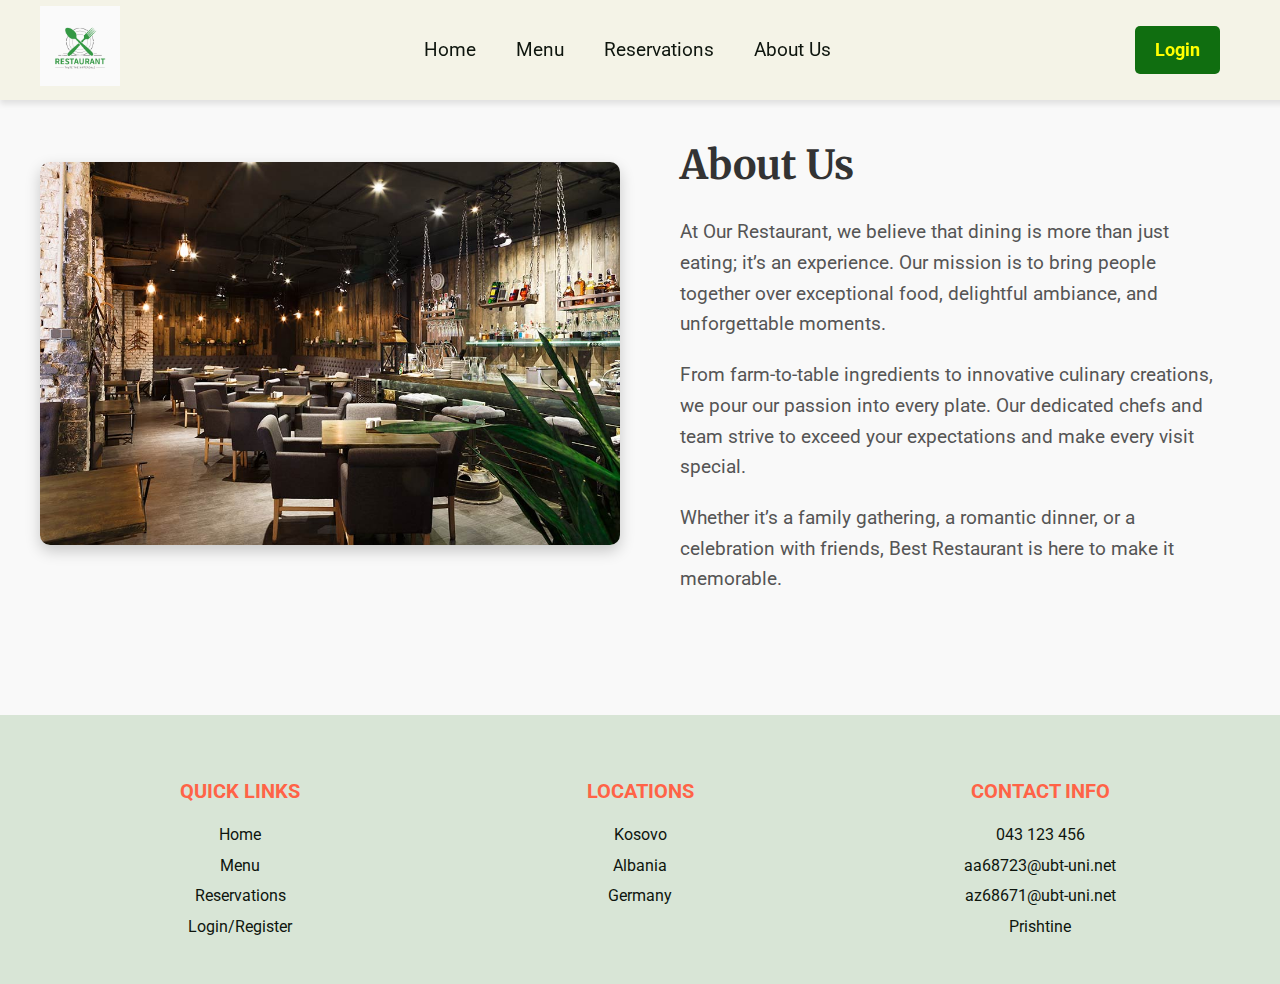
==== about.html @ 4a8374d0 "Added photo and description to About section" ====
<!DOCTYPE html>
<html lang="en">
<head>
    <meta charset="UTF-8">
    <meta name="viewport" content="width=device-width, initial-scale=1.0">
    <meta name="description" content="Discover the story behind Best Restaurant and what makes us unique.">
    <title>About Us - Best Restaurant</title>
    <link rel="stylesheet" href="about.css">
    <link href="https://fonts.googleapis.com/css2?family=Roboto:wght@400;700&family=Merriweather&display=swap" rel="stylesheet">
    <script defer src="script.js"></script>
</head>
<body>
    <!-- Header -->
    <header class="header">
        <div class="logo">
            <img src="logo.png" alt="Restaurant Logo">
        </div>
        <nav class="nav">
            <ul>
                <li><a href="index.html">Home</a></li>
                <li><a href="menu.html">Menu</a></li>
                <li><a href="Reservations.html">Reservations</a></li>
                <li><a href="about.html" class="active">About Us</a></li>
            </ul>
        </nav>
        <a href="#" class="login-button">Login</a>
    </header>

    <!-- About Section -->
    <section class="about">
        <div class="about-container">
            <!-- Image Section -->
            <div class="about-image">
                <img src="RA.jpg" alt="Restaurant Ambiance">
            </div>
            <!-- Text Section -->
            <div class="about-text">
                <h2>About Us</h2>
                <p>
                    At Our Restaurant, we believe that dining is more than just eating; it’s an experience. 
                    Our mission is to bring people together over exceptional food, delightful ambiance, and unforgettable moments.
                </p>
                <p>
                    From farm-to-table ingredients to innovative culinary creations, we pour our passion into every plate.
                    Our dedicated chefs and team strive to exceed your expectations and make every visit special.
                </p>
                <p>
                    Whether it’s a family gathering, a romantic dinner, or a celebration with friends, Best Restaurant is here to make it memorable.
                </p>
            </div>
        </div>
    </section>

    <!-- Footer -->
    <footer>
        <section class="footer">
            <div class="box-container">
                <div class="box">
                    <h3>Quick Links</h3>
                    <ul>
                        <li><a href="index.html">Home</a></li>
                        <li><a href="menu.html">Menu</a></li>
                        <li><a href="Reservations.html">Reservations</a></li>
                        <li><a href="login.html">Login/Register</a></li>
                    </ul>
                </div>
                <div class="box">
                    <h3>Locations</h3>
                    <ol>
                        <li><a href="#">Kosovo</a></li>
                        <li><a href="#">Albania</a></li>
                        <li><a href="#">Germany</a></li>
                    </ol>
                </div>
                <div class="box">
                    <h3>Contact Info</h3>
                    <ul>
                        <li><a href="#">043 123 456</a></li>
                        <li><a href="#">aa68723@ubt-uni.net</a></li>
                        <li><a href="#">az68671@ubt-uni.net</a></li>
                        <li><a href="#">Prishtine</a></li>
                    </ul>
                </div>
            </div>
        </section>
    </footer>
</body>
</html>
---- about.css ----
/* Fonts and Colors */
body {
    font-family: 'Roboto', sans-serif;
    line-height: 1.6;
    margin: 0;
    padding: 0;
}

h1, h2 {
    font-family: 'Merriweather', serif;
    color: #2E3D49;
}

/* Header */
.header {
    position: fixed;
    top: 0;
    width: 100%;
    height: 100px;
    background-color: #F4F3E7;
    display: flex;
    align-items: center;
    justify-content: space-between;
    padding: 0 40px;
    z-index: 10;
    box-shadow: 0 4px 6px rgba(0, 0, 0, 0.1); /* Shton nje hije per pamje me te mire */
  }
  
  /* Logo ne te majte */
  .logo img {
    height: 80px; /* Madhesia e logos */
  }
  
  /* Navigacioni ne qender */
  .nav {
    text-align: center;
  }
  
  .nav ul {
    display: inline-flex;
    list-style: none;
    margin: 0;
    padding: 0;
  }
  
  .nav li {
    margin: 0 20px;
  }
  
  .nav a {
    color: #0E150E;
    text-decoration: none;
    font-size: 19px;
  }
  
  .nav a:hover {
    color: #1c542d;
    transition: color 0.3s ease-in-out;
  }
  
  /* Login si buton ne te djathte */
  .login-button {
    padding: 10px 20px;
    background-color: #106e10;
    color: yellow;;
    text-decoration: none;
    font-weight: bold;
    font-size: 18px;
    border: none;
    border-radius: 5px;
    margin-right: 100px; /* Hapesira e moderuar nga skaji i djathte */
    transition: background-color 0.3s, transform 0.3s;
    cursor: pointer;
  }
  
  .login-button:hover {
    background-color: #1c542d;
    transform: scale(1.04);
  }

  
/* About Section */
/* About Section */
.about {
    background-color: #F9F9F9;
    padding: 80px 20px; /* Përdorim më shumë hapësirë për rritjen e seksionit */
    display: flex;
    flex-wrap: wrap;
    justify-content: center;
    align-items: center;
}

.about-container {
    max-width: 1200px;
    display: flex;
    gap: 40px;
    align-items: center;
    flex-wrap: wrap;
    width: 100%; /* Sigurohemi që të ketë hapësirë të plotë */
}

.about-image, .about-text {
    flex: 1 1 45%; /* Çdo seksion merr 45% të gjerësisë, duke lënë 10% për hapësirë ndërmjet tyre */
    max-width: 600px; /* Rritur për të pasur një përmasë më të balancuar */
    box-sizing: border-box;
}

.about-image img {
    width: 100%; /* Sigurohet që fotografia të mbushë hapësirën */
    height: auto; /* Ruajtja e raportit të aspektit të fotos */
    border-radius: 10px;
    box-shadow: 0 6px 15px rgba(0, 0, 0, 0.2);
}

.about-text {
    padding: 20px; /* Hapesirë rreth tekstit */
}

.about-text h2 {
    font-size: 2.5rem;
    margin-bottom: 20px;
    color: #333;
}

.about-text p {
    font-size: 1.2rem;
    margin-bottom: 20px;
    color: #555;
}


/* Footer Section */
footer {
    background-color: #D8E5D6;
    color: #0E150E;
    padding: 20px;
    text-align: center;
  }
  
  .footer .box-container {
    display: flex;
    justify-content: space-around;
    flex-wrap: wrap;
    max-width: 1200px;
    margin: 0 auto;
  }
  
  .footer .box {
    flex: 1 1 250px;
    padding: 20px;
  }
  
  .footer h3 {
    font-size: 20px;
    color: #ff6347;
    margin-bottom: 15px;
    text-transform: uppercase;
  }
  
  .footer ul, .footer ol {
    list-style: none;
    padding: 0;
    margin: 0;
  }
  
  .footer li {
    margin: 5px 0;
  }
  
  .footer a {
    color: #0E150E;
    text-decoration: none;
    font-size: 16px;
    transition: color 0.3s;
  }
  
  .footer a:hover {
    color: aqua;
  }
  
  /* Per ekranet e vogla */
  @media (max-width: 768px) {
    .footer .box-container {
      flex-direction: column;
      align-items: center;
    }
  
    .nav ul {
      flex-direction: column;
      align-items: center;
    }
  
    .nav li {
      margin: 10px 0;
    }
  
    .header {
      flex-wrap: wrap;
      height: auto;
      padding: 10px 20px;
    }
  
    .login-button {
      margin-right: 10px; /* Pak me afer per ekranet e vogla */
    }
  }
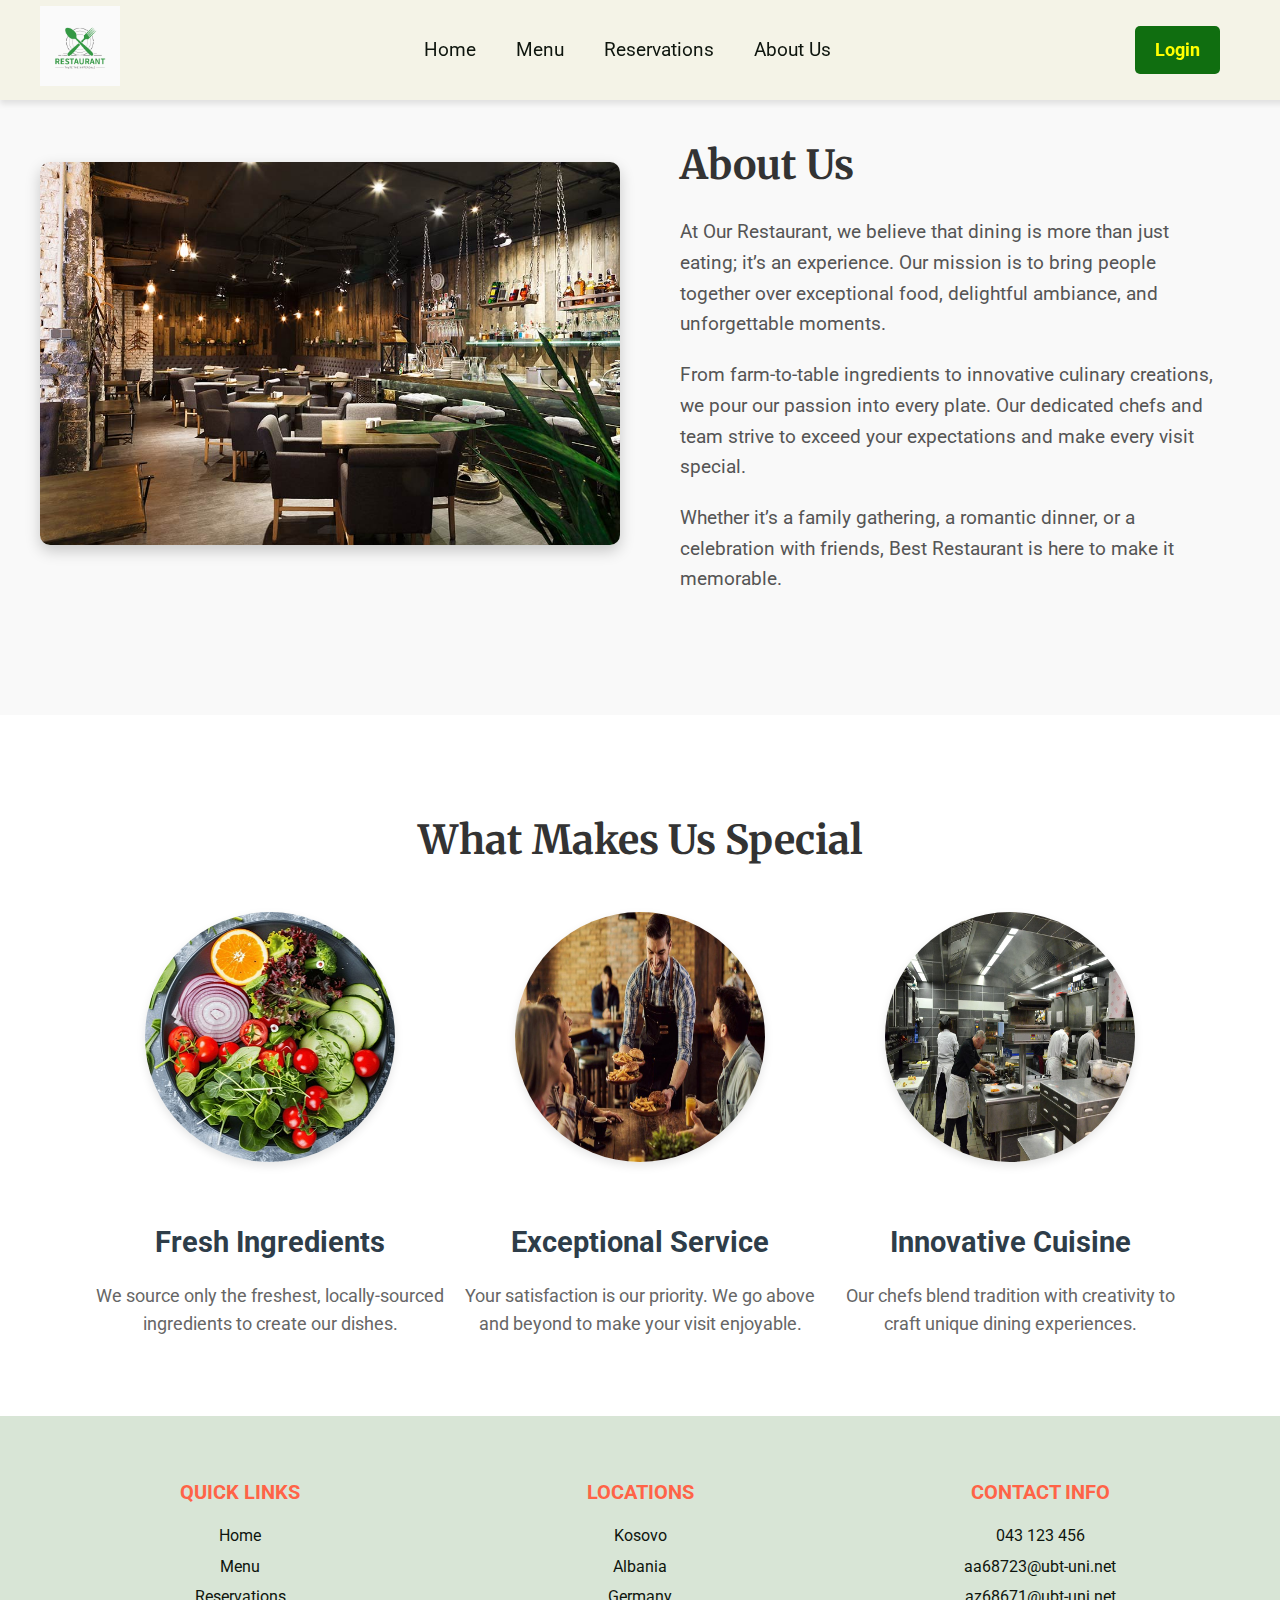
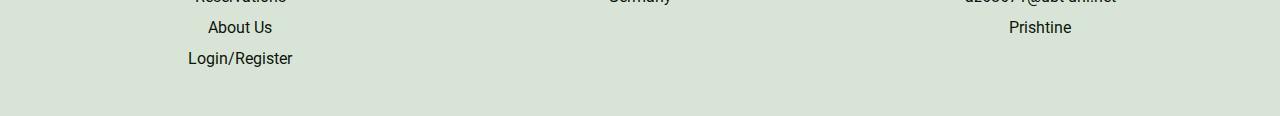
==== commit c96c676c: "Added "What Makes Us Special" to About US" ====
--- a/about.html
+++ b/about.html
@@ -51,6 +51,28 @@
         </div>
     </section>
 
+    <!-- Core Values Section -->
+    <section class="core-values">
+        <h2>What Makes Us Special</h2>
+        <div class="values-container">
+            <div class="value-box">
+                <img src="fresh.jpg" alt="Fresh Ingredients">
+                <h3>Fresh Ingredients</h3>
+                <p>We source only the freshest, locally-sourced ingredients to create our dishes.</p>
+            </div>
+            <div class="value-box">
+                <img src="service.jpg" alt="Exceptional Service">
+                <h3>Exceptional Service</h3>
+                <p>Your satisfaction is our priority. We go above and beyond to make your visit enjoyable.</p>
+            </div>
+            <div class="value-box">
+                <img src="cuisine.jpg" alt="Innovative Cuisine">
+                <h3>Innovative Cuisine</h3>
+                <p>Our chefs blend tradition with creativity to craft unique dining experiences.</p>
+            </div>
+        </div>
+    </section>
+
     <!-- Footer -->
     <footer>
         <section class="footer">
@@ -61,6 +83,7 @@
                         <li><a href="index.html">Home</a></li>
                         <li><a href="menu.html">Menu</a></li>
                         <li><a href="Reservations.html">Reservations</a></li>
+                        <li><a href="about.html">About Us</a></li>
                         <li><a href="login.html">Login/Register</a></li>
                     </ul>
                 </div>
--- a/about.css
+++ b/about.css
@@ -128,6 +128,56 @@
     color: #555;
 }
 
+/* Core Values Section */
+.core-values {
+    text-align: center;
+    padding: 60px 20px;
+    background-color: #FFF;
+}
+
+.core-values h2 {
+    font-size: 2.5rem;
+    margin-bottom: 40px;
+    color: #333;
+}
+
+.values-container {
+    display: flex;
+    gap: 20px;
+    justify-content: center;
+    flex-wrap: wrap;
+}
+
+.value-box {
+    max-width: 350px; /* Madhësia më e madhe e kuti */
+    text-align: center;
+    box-sizing: border-box;
+    transition: transform 0.3s ease-in-out; /* Efekti i kalimit me butësi */
+}
+
+.value-box img {
+    width: 250px; /* Madhësia e fotove */
+    height: 250px;
+    margin-bottom: 20px;
+    border-radius: 50%; /* Bëni fotot rrethore */
+    box-shadow: 0 4px 10px rgba(0, 0, 0, 0.1); /* Hije për fotot */
+    transition: transform 0.3s ease-in-out; /* Efekti i kalimit me butësi */
+}
+
+.value-box img:hover {
+    transform: scale(1.15); /* Efekti i rritjes për fotot kur kaloni kursorin */
+}
+
+.value-box h3 {
+    font-size: 1.8rem;
+    margin-bottom: 10px;
+    color: #2E3D49;
+}
+
+.value-box p {
+    font-size: 1.1rem;
+    color: #666;
+}
 
 /* Footer Section */
 footer {
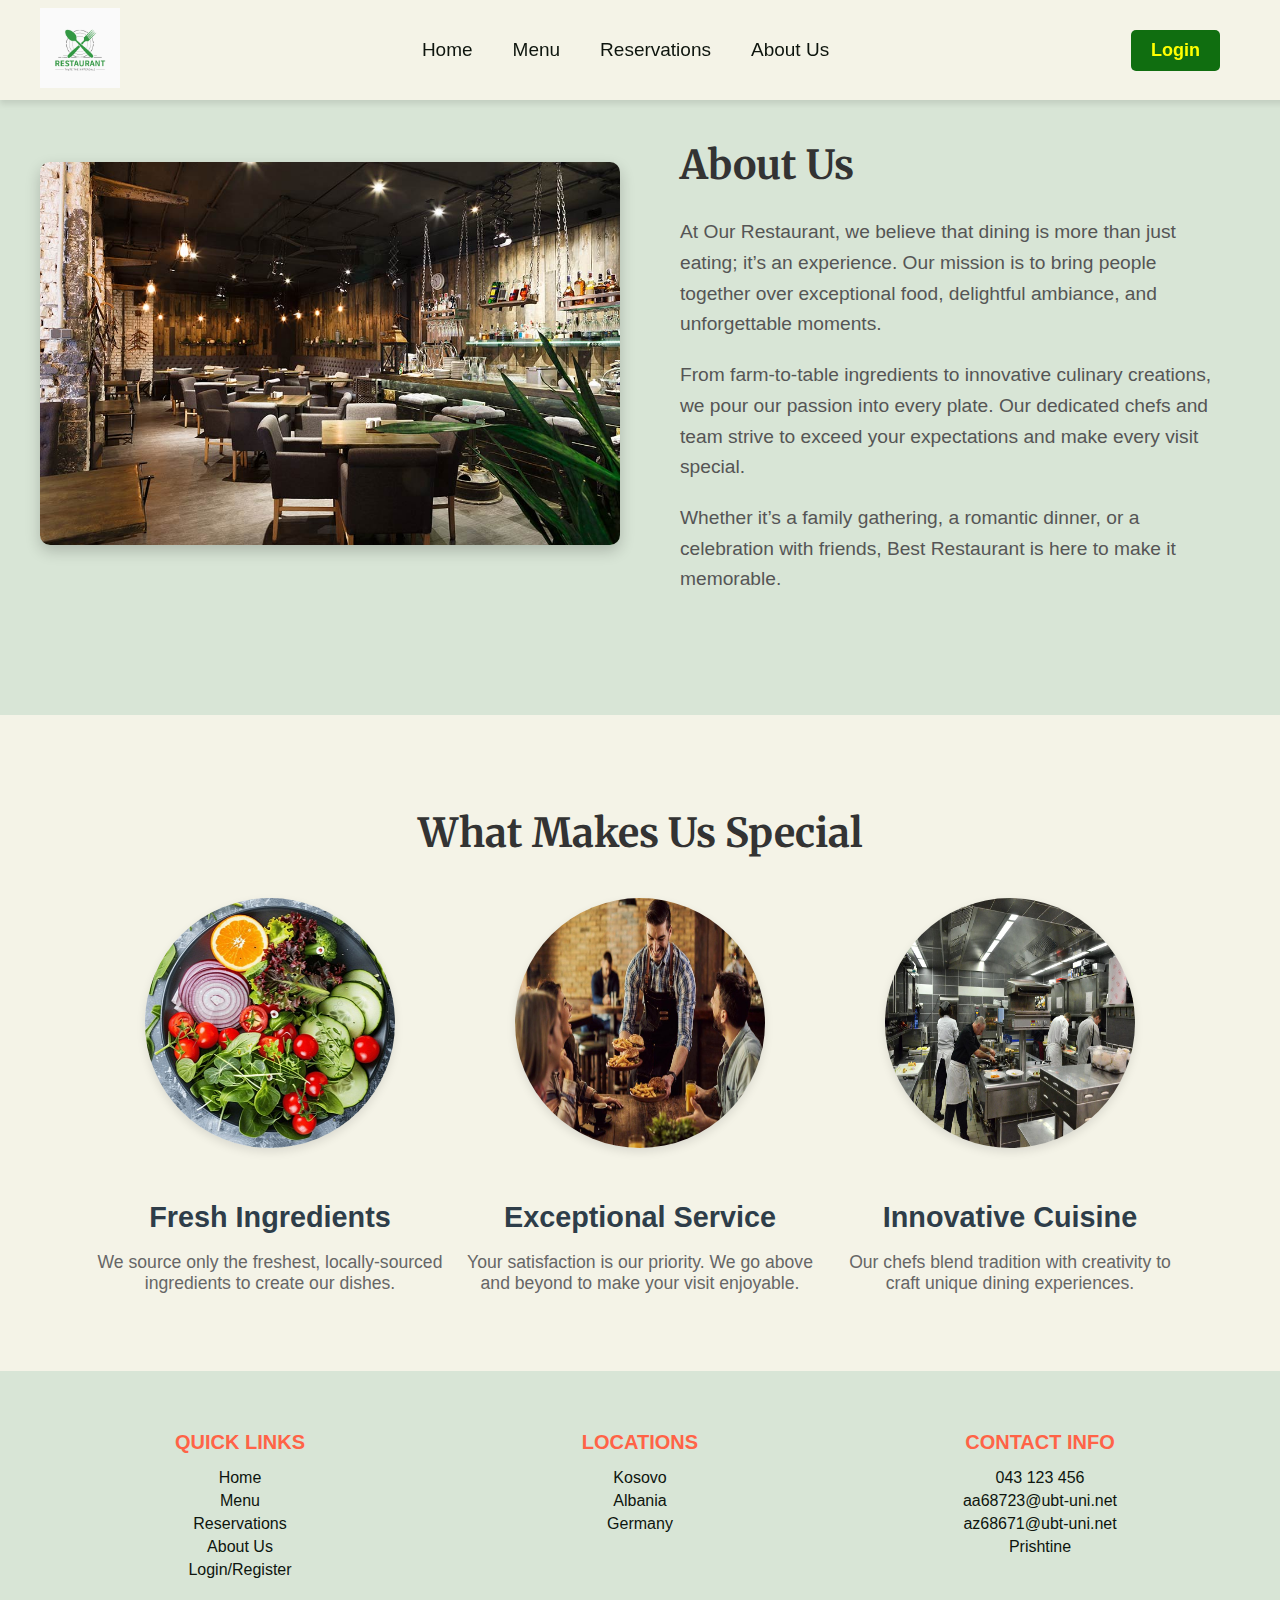
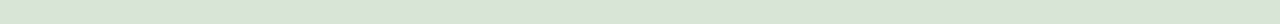
==== commit ee30af0a: "added responsive for header" ====
--- a/about.html
+++ b/about.html
@@ -23,7 +23,7 @@
                 <li><a href="about.html" class="active">About Us</a></li>
             </ul>
         </nav>
-        <a href="#" class="login-button">Login</a>
+        <a href="login.html" class="login-button">Login</a>
     </header>
 
     <!-- About Section -->
--- a/about.css
+++ b/about.css
@@ -1,257 +1,255 @@
 /* Fonts and Colors */
 body {
-    font-family: 'Roboto', sans-serif;
-    line-height: 1.6;
-    margin: 0;
-    padding: 0;
+  margin: 0;
+  font-family: 'Montserrat', sans-serif;
+
 }
 
 h1, h2 {
-    font-family: 'Merriweather', serif;
-    color: #2E3D49;
+  font-family: 'Merriweather', serif;
+  color: #2E3D49;
 }
 
 /* Header */
 .header {
-    position: fixed;
-    top: 0;
-    width: 100%;
-    height: 100px;
-    background-color: #F4F3E7;
-    display: flex;
-    align-items: center;
-    justify-content: space-between;
-    padding: 0 40px;
-    z-index: 10;
-    box-shadow: 0 4px 6px rgba(0, 0, 0, 0.1); /* Shton nje hije per pamje me te mire */
-  }
-  
-  /* Logo ne te majte */
-  .logo img {
-    height: 80px; /* Madhesia e logos */
-  }
-  
-  /* Navigacioni ne qender */
-  .nav {
-    text-align: center;
-  }
-  
-  .nav ul {
-    display: inline-flex;
-    list-style: none;
-    margin: 0;
-    padding: 0;
-  }
-  
-  .nav li {
-    margin: 0 20px;
-  }
-  
-  .nav a {
-    color: #0E150E;
-    text-decoration: none;
-    font-size: 19px;
-  }
-  
-  .nav a:hover {
-    color: #1c542d;
-    transition: color 0.3s ease-in-out;
-  }
-  
-  /* Login si buton ne te djathte */
-  .login-button {
-    padding: 10px 20px;
-    background-color: #106e10;
-    color: yellow;;
-    text-decoration: none;
-    font-weight: bold;
-    font-size: 18px;
-    border: none;
-    border-radius: 5px;
-    margin-right: 100px; /* Hapesira e moderuar nga skaji i djathte */
-    transition: background-color 0.3s, transform 0.3s;
-    cursor: pointer;
-  }
-  
-  .login-button:hover {
-    background-color: #1c542d;
-    transform: scale(1.04);
-  }
-
-  
-/* About Section */
+  position: fixed;
+  top: 0;
+  width: 100%;
+  height: 100px;
+  background-color: #F4F3E7;
+  display: flex;
+  align-items: center;
+  justify-content: space-between;
+  padding: 0 40px;
+  z-index: 10;
+  box-shadow: 0 4px 6px rgba(0, 0, 0, 0.1); /* Shton nje hije per pamje me te mire */
+}
+
+/* Logo ne te majte */
+.logo img {
+  height: 80px; /* Madhesia e logos */
+}
+
+/* Navigacioni ne qender */
+.nav {
+  text-align: center;
+}
+
+.nav ul {
+  display: inline-flex;
+  list-style: none;
+  margin: 0;
+  padding: 0;
+}
+
+.nav li {
+  margin: 0 20px;
+}
+
+.nav a {
+  color: #0E150E;
+  text-decoration: none;
+  font-size: 19px;
+}
+
+.nav a:hover {
+  color: #1c542d;
+  transition: color 0.3s ease-in-out;
+}
+
+/* Login si buton ne te djathte */
+.login-button {
+  padding: 10px 20px;
+  background-color: #106e10;
+  color: yellow;;
+  text-decoration: none;
+  font-weight: bold;
+  font-size: 18px;
+  border: none;
+  border-radius: 5px;
+  margin-right: 100px; /* Hapesira e moderuar nga skaji i djathte */
+  transition: background-color 0.3s, transform 0.3s;
+  cursor: pointer;
+}
+
+.login-button:hover {
+  background-color: #1c542d;
+  transform: scale(1.04);
+}
+
 /* About Section */
 .about {
-    background-color: #F9F9F9;
-    padding: 80px 20px; /* Përdorim më shumë hapësirë për rritjen e seksionit */
-    display: flex;
-    flex-wrap: wrap;
-    justify-content: center;
-    align-items: center;
+  background-color: #D8E5D6;
+  padding: 80px 20px; /* Përdorim më shumë hapësirë për rritjen e seksionit */
+  display: flex;
+  flex-wrap: wrap;
+  justify-content: center;
+  align-items: center;
 }
 
 .about-container {
-    max-width: 1200px;
-    display: flex;
-    gap: 40px;
-    align-items: center;
-    flex-wrap: wrap;
-    width: 100%; /* Sigurohemi që të ketë hapësirë të plotë */
+line-height: 1.6;
+
+  max-width: 1200px;
+  display: flex;
+  gap: 40px;
+  align-items: center;
+  flex-wrap: wrap;
+  width: 100%; /* Sigurohemi që të ketë hapësirë të plotë */
 }
 
 .about-image, .about-text {
-    flex: 1 1 45%; /* Çdo seksion merr 45% të gjerësisë, duke lënë 10% për hapësirë ndërmjet tyre */
-    max-width: 600px; /* Rritur për të pasur një përmasë më të balancuar */
-    box-sizing: border-box;
+  flex: 1 1 45%; /* Çdo seksion merr 45% të gjerësisë, duke lënë 10% për hapësirë ndërmjet tyre */
+  max-width: 600px; /* Rritur për të pasur një përmasë më të balancuar */
+  box-sizing: border-box;
 }
 
 .about-image img {
-    width: 100%; /* Sigurohet që fotografia të mbushë hapësirën */
-    height: auto; /* Ruajtja e raportit të aspektit të fotos */
-    border-radius: 10px;
-    box-shadow: 0 6px 15px rgba(0, 0, 0, 0.2);
+  width: 100%; /* Sigurohet që fotografia të mbushë hapësirën */
+  height: auto; /* Ruajtja e raportit të aspektit të fotos */
+  border-radius: 10px;
+  box-shadow: 0 6px 15px rgba(0, 0, 0, 0.2);
 }
 
 .about-text {
-    padding: 20px; /* Hapesirë rreth tekstit */
+  padding: 20px; /* Hapesirë rreth tekstit */
 }
 
 .about-text h2 {
-    font-size: 2.5rem;
-    margin-bottom: 20px;
-    color: #333;
+  font-size: 2.5rem;
+  margin-bottom: 20px;
+  color: #333;
 }
 
 .about-text p {
-    font-size: 1.2rem;
-    margin-bottom: 20px;
-    color: #555;
+  font-size: 1.2rem;
+  margin-bottom: 20px;
+  color: #555;
 }
 
 /* Core Values Section */
 .core-values {
-    text-align: center;
-    padding: 60px 20px;
-    background-color: #FFF;
+  text-align: center;
+  padding: 60px 20px;
+  background-color: #F4F3E7;
 }
 
 .core-values h2 {
-    font-size: 2.5rem;
-    margin-bottom: 40px;
-    color: #333;
+  font-size: 2.5rem;
+  margin-bottom: 40px;
+  color: #333;
 }
 
 .values-container {
-    display: flex;
-    gap: 20px;
-    justify-content: center;
-    flex-wrap: wrap;
+  display: flex;
+  gap: 20px;
+  justify-content: center;
+  flex-wrap: wrap;
 }
 
 .value-box {
-    max-width: 350px; /* Madhësia më e madhe e kuti */
-    text-align: center;
-    box-sizing: border-box;
-    transition: transform 0.3s ease-in-out; /* Efekti i kalimit me butësi */
+  max-width: 350px; /* Madhësia më e madhe e kuti */
+  text-align: center;
+  box-sizing: border-box;
+  transition: transform 0.3s ease-in-out; /* Efekti i kalimit me butësi */
 }
 
 .value-box img {
-    width: 250px; /* Madhësia e fotove */
-    height: 250px;
-    margin-bottom: 20px;
-    border-radius: 50%; /* Bëni fotot rrethore */
-    box-shadow: 0 4px 10px rgba(0, 0, 0, 0.1); /* Hije për fotot */
-    transition: transform 0.3s ease-in-out; /* Efekti i kalimit me butësi */
+  width: 250px; /* Madhësia e fotove */
+  height: 250px;
+  margin-bottom: 20px;
+  border-radius: 50%; /* Bëni fotot rrethore */
+  box-shadow: 0 4px 10px rgba(0, 0, 0, 0.1); /* Hije për fotot */
+  transition: transform 0.3s ease-in-out; /* Efekti i kalimit me butësi */
 }
 
 .value-box img:hover {
-    transform: scale(1.15); /* Efekti i rritjes për fotot kur kaloni kursorin */
+  transform: scale(1.15); /* Efekti i rritjes për fotot kur kaloni kursorin */
 }
 
 .value-box h3 {
-    font-size: 1.8rem;
-    margin-bottom: 10px;
-    color: #2E3D49;
+  font-size: 1.8rem;
+  margin-bottom: 10px;
+  color: #2E3D49;
 }
 
 .value-box p {
-    font-size: 1.1rem;
-    color: #666;
+  font-size: 1.1rem;
+  color: #666;
 }
 
 /* Footer Section */
 footer {
-    background-color: #D8E5D6;
-    color: #0E150E;
-    padding: 20px;
-    text-align: center;
-  }
-  
+  background-color: #D8E5D6;
+  color: #0E150E;
+  padding: 20px;
+  text-align: center;
+}
+
+.footer .box-container {
+  display: flex;
+  justify-content: space-around;
+  flex-wrap: wrap;
+  max-width: 1200px;
+  margin: 0 auto;
+}
+
+.footer .box {
+  flex: 1 1 250px;
+  padding: 20px;
+}
+
+.footer h3 {
+  font-size: 20px;
+  color: #ff6347;
+  margin-bottom: 15px;
+  text-transform: uppercase;
+}
+
+.footer ul, .footer ol {
+  list-style: none;
+  padding: 0;
+  margin: 0;
+}
+
+.footer li {
+  margin: 5px 0;
+}
+
+.footer a {
+  color: #0E150E;
+  text-decoration: none;
+  font-size: 16px;
+  transition: color 0.3s;
+}
+
+.footer a:hover {
+  color: aqua;
+}
+
+/* Per ekranet e vogla */
+@media (max-width: 768px) {
   .footer .box-container {
-    display: flex;
-    justify-content: space-around;
+    flex-direction: column;
+    align-items: center;
+  }
+
+  .nav ul {
+    flex-direction: column;
+    align-items: center;
+  }
+
+  .nav li {
+    margin: 10px 0;
+  }
+
+  .header {
     flex-wrap: wrap;
-    max-width: 1200px;
-    margin: 0 auto;
-  }
-  
-  .footer .box {
-    flex: 1 1 250px;
-    padding: 20px;
-  }
-  
-  .footer h3 {
-    font-size: 20px;
-    color: #ff6347;
-    margin-bottom: 15px;
-    text-transform: uppercase;
-  }
-  
-  .footer ul, .footer ol {
-    list-style: none;
-    padding: 0;
-    margin: 0;
-  }
-  
-  .footer li {
-    margin: 5px 0;
-  }
-  
-  .footer a {
-    color: #0E150E;
-    text-decoration: none;
-    font-size: 16px;
-    transition: color 0.3s;
-  }
-  
-  .footer a:hover {
-    color: aqua;
-  }
-  
-  /* Per ekranet e vogla */
-  @media (max-width: 768px) {
-    .footer .box-container {
-      flex-direction: column;
-      align-items: center;
-    }
-  
-    .nav ul {
-      flex-direction: column;
-      align-items: center;
-    }
-  
-    .nav li {
-      margin: 10px 0;
-    }
-  
-    .header {
-      flex-wrap: wrap;
-      height: auto;
-      padding: 10px 20px;
-    }
-  
-    .login-button {
-      margin-right: 10px; /* Pak me afer per ekranet e vogla */
-    }
-  }
-  +    height: auto;
+    padding: 10px 20px;
+  }
+
+  .login-button {
+    margin-right: 10px; /* Pak me afer per ekranet e vogla */
+  }
+}
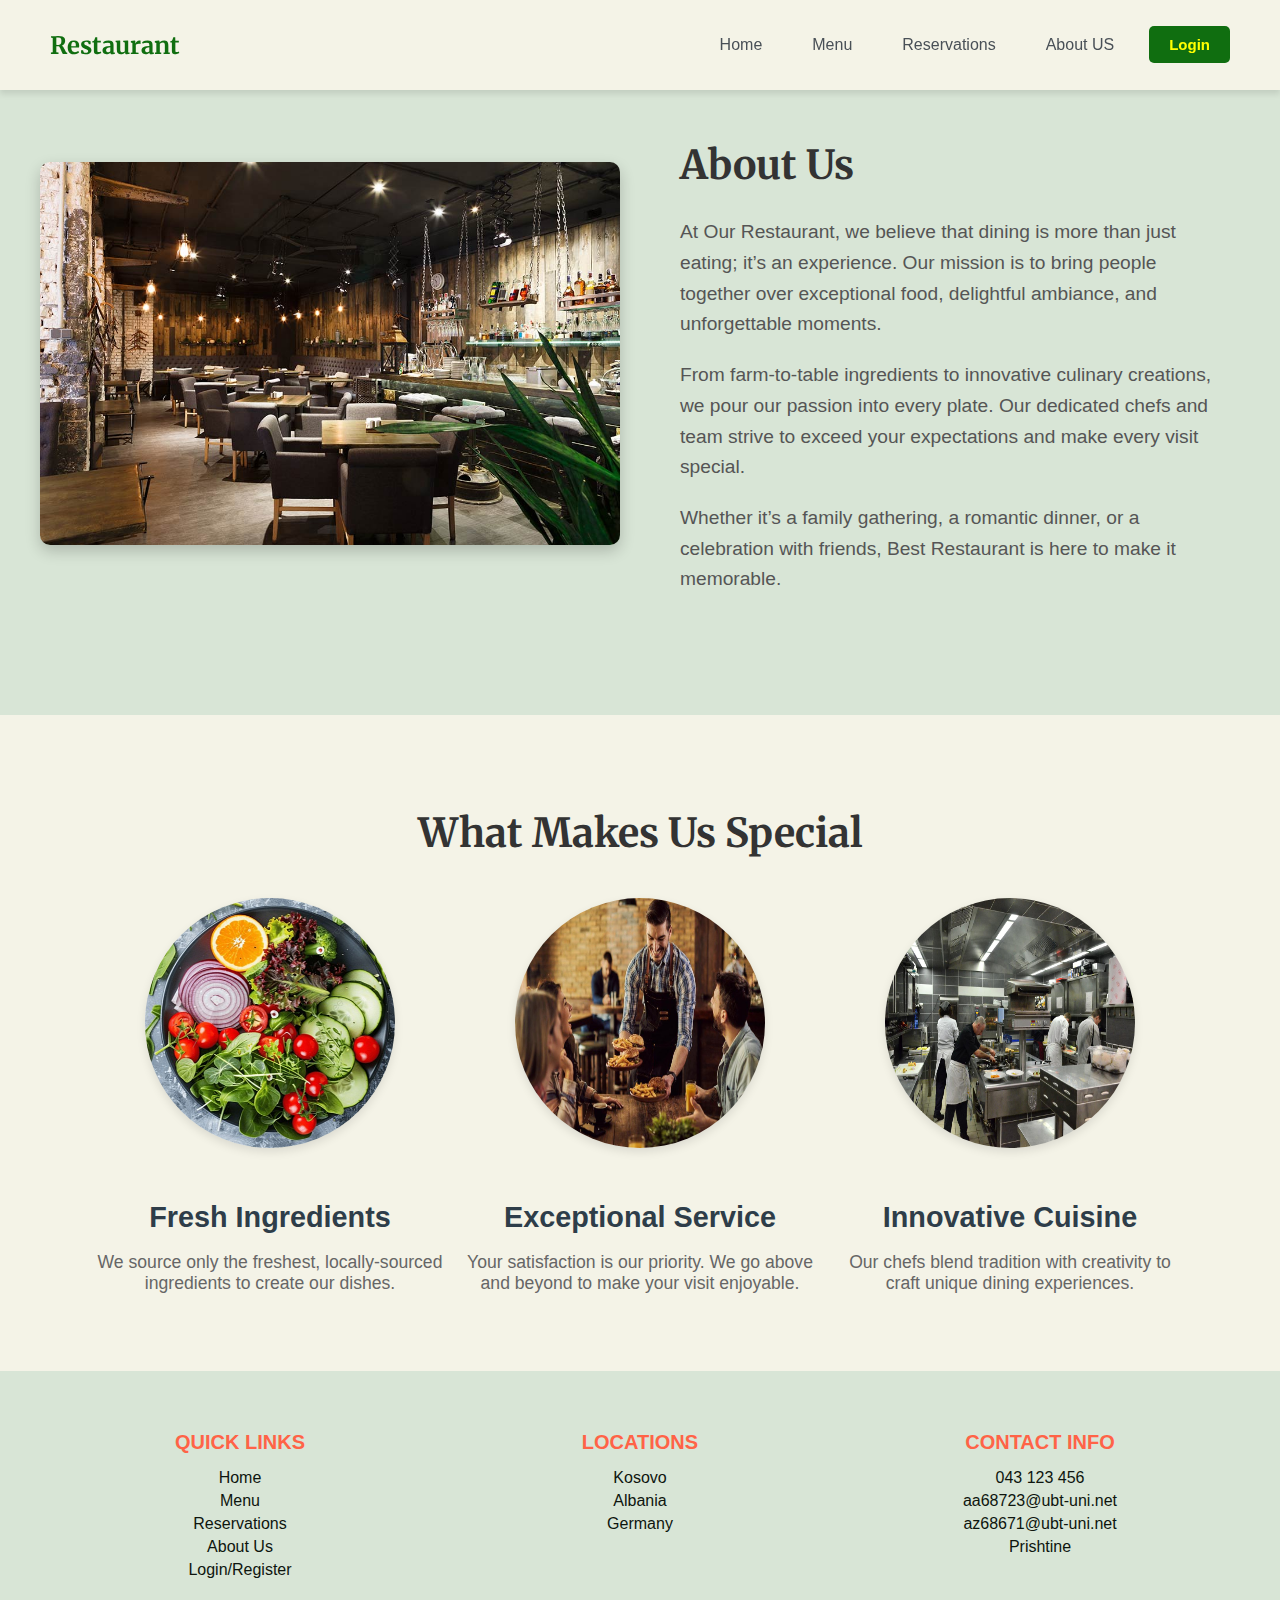
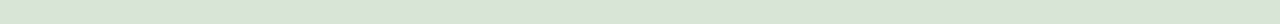
==== commit 907d822d: "responsive header for about" ====
--- a/about.html
+++ b/about.html
@@ -8,22 +8,37 @@
     <link rel="stylesheet" href="about.css">
     <link href="https://fonts.googleapis.com/css2?family=Roboto:wght@400;700&family=Merriweather&display=swap" rel="stylesheet">
     <script defer src="script.js"></script>
+    <link rel="stylesheet" href="header.css">
 </head>
 <body>
     <!-- Header -->
     <header class="header">
-        <div class="logo">
-            <img src="logo.png" alt="Restaurant Logo">
+        <div class="container">
+            <!-- Logo -->
+            <div class="logo">
+                <h2><a href="index.html">Restaurant</a></h2>
+            </div>
+            
+            <!-- Menu Toggle Button for Mobile -->
+            <div class="toggle-button" id="toggle-menu">
+                <div></div>
+                <div></div>
+                <div></div>
+            </div>
+
+            <!-- Navigation -->
+            <nav class="nav" id="nav">
+                <button class="close-button" id="close-menu">&times;</button>
+                <ul class="nav-list">
+                    <li><a href="index.html" class="nav-link">Home</a></li>
+                    <li><a href="menu.html" class="nav-link">Menu</a></li>
+                    <li><a href="reservations.html" class="nav-link">Reservations</a></li>
+                    <li><a href="about.html" class="nav-link">About US</a></li>
+                    <li><a href="login.html" class="login-button">Login</a></li>
+                </ul>
+            </nav>
+            
         </div>
-        <nav class="nav">
-            <ul>
-                <li><a href="index.html">Home</a></li>
-                <li><a href="menu.html">Menu</a></li>
-                <li><a href="Reservations.html">Reservations</a></li>
-                <li><a href="about.html" class="active">About Us</a></li>
-            </ul>
-        </nav>
-        <a href="login.html" class="login-button">Login</a>
     </header>
 
     <!-- About Section -->
--- a/about.css
+++ b/about.css
@@ -8,73 +8,6 @@
 h1, h2 {
   font-family: 'Merriweather', serif;
   color: #2E3D49;
-}
-
-/* Header */
-.header {
-  position: fixed;
-  top: 0;
-  width: 100%;
-  height: 100px;
-  background-color: #F4F3E7;
-  display: flex;
-  align-items: center;
-  justify-content: space-between;
-  padding: 0 40px;
-  z-index: 10;
-  box-shadow: 0 4px 6px rgba(0, 0, 0, 0.1); /* Shton nje hije per pamje me te mire */
-}
-
-/* Logo ne te majte */
-.logo img {
-  height: 80px; /* Madhesia e logos */
-}
-
-/* Navigacioni ne qender */
-.nav {
-  text-align: center;
-}
-
-.nav ul {
-  display: inline-flex;
-  list-style: none;
-  margin: 0;
-  padding: 0;
-}
-
-.nav li {
-  margin: 0 20px;
-}
-
-.nav a {
-  color: #0E150E;
-  text-decoration: none;
-  font-size: 19px;
-}
-
-.nav a:hover {
-  color: #1c542d;
-  transition: color 0.3s ease-in-out;
-}
-
-/* Login si buton ne te djathte */
-.login-button {
-  padding: 10px 20px;
-  background-color: #106e10;
-  color: yellow;;
-  text-decoration: none;
-  font-weight: bold;
-  font-size: 18px;
-  border: none;
-  border-radius: 5px;
-  margin-right: 100px; /* Hapesira e moderuar nga skaji i djathte */
-  transition: background-color 0.3s, transform 0.3s;
-  cursor: pointer;
-}
-
-.login-button:hover {
-  background-color: #1c542d;
-  transform: scale(1.04);
 }
 
 /* About Section */
@@ -234,22 +167,4 @@
     align-items: center;
   }
 
-  .nav ul {
-    flex-direction: column;
-    align-items: center;
-  }
-
-  .nav li {
-    margin: 10px 0;
-  }
-
-  .header {
-    flex-wrap: wrap;
-    height: auto;
-    padding: 10px 20px;
-  }
-
-  .login-button {
-    margin-right: 10px; /* Pak me afer per ekranet e vogla */
-  }
 }
--- a/header.css
+++ b/header.css
@@ -0,0 +1,221 @@
+/* Stili i pergjithshem*/
+body {
+    margin: 0;
+    box-sizing: border-box;
+    font-family: 'Montserrat', sans-serif;
+    background-color:#F4F3E7;
+    overflow-x: hidden;
+}
+
+/* header */
+.header {
+    background-color:#F4F3E7;
+    position:fixed;
+    width: 100%;
+    z-index: 1000;
+    box-shadow: 0 4px 6px rgba(0, 0, 0, 0.1);
+    transition: nav 0.3s ease-in-out;
+    padding: 20px 0;
+}
+
+/* Stilet për container-in e header-it */
+.container {
+    display: flex;
+    justify-content: space-between; 
+    align-items: center;
+    padding: 0 50px;
+}
+
+
+.logo {
+    display: flex;
+    align-items: center;
+}
+
+.logo h2 {
+    color: #106e10;
+    font-size: 24px;
+    margin: 0;
+}
+
+
+.logo h2 a {
+    text-decoration: none;
+    color: inherit;
+    font-weight: bold;
+}
+
+/*nav*/
+.nav {
+    display: block;
+    align-items: center;
+}
+
+.nav-list {
+    list-style: none;
+}
+
+
+.nav-link {
+    text-decoration: none;
+    color: #495057;
+    font-weight: 500;
+    padding: 8px 15px;
+    transition: background-color 0.3s, color 0.3s;
+}
+
+
+.nav-link:hover {
+    color: #0056b3;
+}
+
+
+body.no-scroll {
+    overflow: hidden;
+}
+
+/* login buton*/
+.login-button {
+    padding: 10px 20px;
+    background-color: #106e10;
+    font-family: 'Montserrat', sans-serif;
+    color: yellow;
+    text-decoration: none;
+    font-weight: bold;
+    font-size: 15px;
+    border: none;
+    border-radius: 5px;
+    transition: background-color 0.3s, transform 0.3s;
+    cursor: pointer;
+}
+
+
+.login-button:hover {
+    background-color: #08a55c;
+}
+
+
+/* Mobile Responsive Menu */
+@media (max-width: 788px) {
+    .nav {
+        position: fixed;
+        top: 0;
+        left: 0;
+        width: 100%;
+        height: 100%;
+        background-color: rgba(255, 255, 255, 0.9);
+        backdrop-filter: blur(15px);
+        transform: translateY(-100%);
+        z-index: 2000;
+        display: flex;
+        flex-direction: column;
+        align-items: center;
+        justify-content: center;
+    }
+
+    .nav.active {
+        transform: translateY(0);
+        transition: transform 0.5s ease-in-out;
+    }
+
+    .nav-list {
+        list-style: none;
+        padding: 0;
+        margin: 0;
+        text-align: center;
+        display: flex;
+        flex-direction: column;
+        gap: 15px;
+    }
+
+    .nav-link{
+        display: block;
+        font-size: 1.5rem;
+        color: #333;
+        text-decoration: none;
+        margin: 10px 0;
+        transition: color 0.3s;
+    }
+    .header{
+        padding: 25px 0;
+    }
+    .login-button {
+        display: block;
+        font-size: 1.5rem;
+        text-decoration: none;
+        border-radius: 10px;
+        background-color:#106e10;
+        margin: 20px;
+        border-radius: 10px;
+        color: yellow;
+    }
+
+    .nav-link:hover, .login-button:hover {
+        color: #007bff;
+    }
+
+    .toggle-button {
+        display: flex;
+        flex-direction: column;
+        gap: 5px;
+        cursor: pointer;
+        position: absolute;
+        top: 30px;
+        right: 30px;
+    }
+
+    .toggle-button div {
+        width: 30px;
+        height: 3px;
+        background-color: #495057;
+        border-radius: 3px;
+        transition: all 0.3s ease-in-out;
+    }
+
+    .close-button {
+        display: block;
+        position: absolute;
+        top: 20px;
+        right: 30px;
+        font-size: 1.5rem;
+        background: none;
+        border: none;
+        color: #333;
+        cursor: pointer;
+        z-index: 2100;
+    }
+}
+
+/* Large Screens */
+@media (min-width: 789px) {
+    .nav {
+        position: static;
+        transform: none;
+        background: none;
+        height: auto;
+        display: flex;
+        flex-direction: row;
+        justify-content: flex-end;
+        align-items: center;
+        z-index: auto;
+    }
+
+    .toggle-button {
+        display: none; /* Hidden for large screens */
+    }
+
+    .close-button {
+        display: none; /* Hidden for large screens */
+    }
+
+    .nav-list {
+        display: flex;
+        flex-direction: row;
+        gap: 20px;
+    }
+
+    .nav-link {
+        font-size: 1rem;
+        margin: 0;
+    }
+}
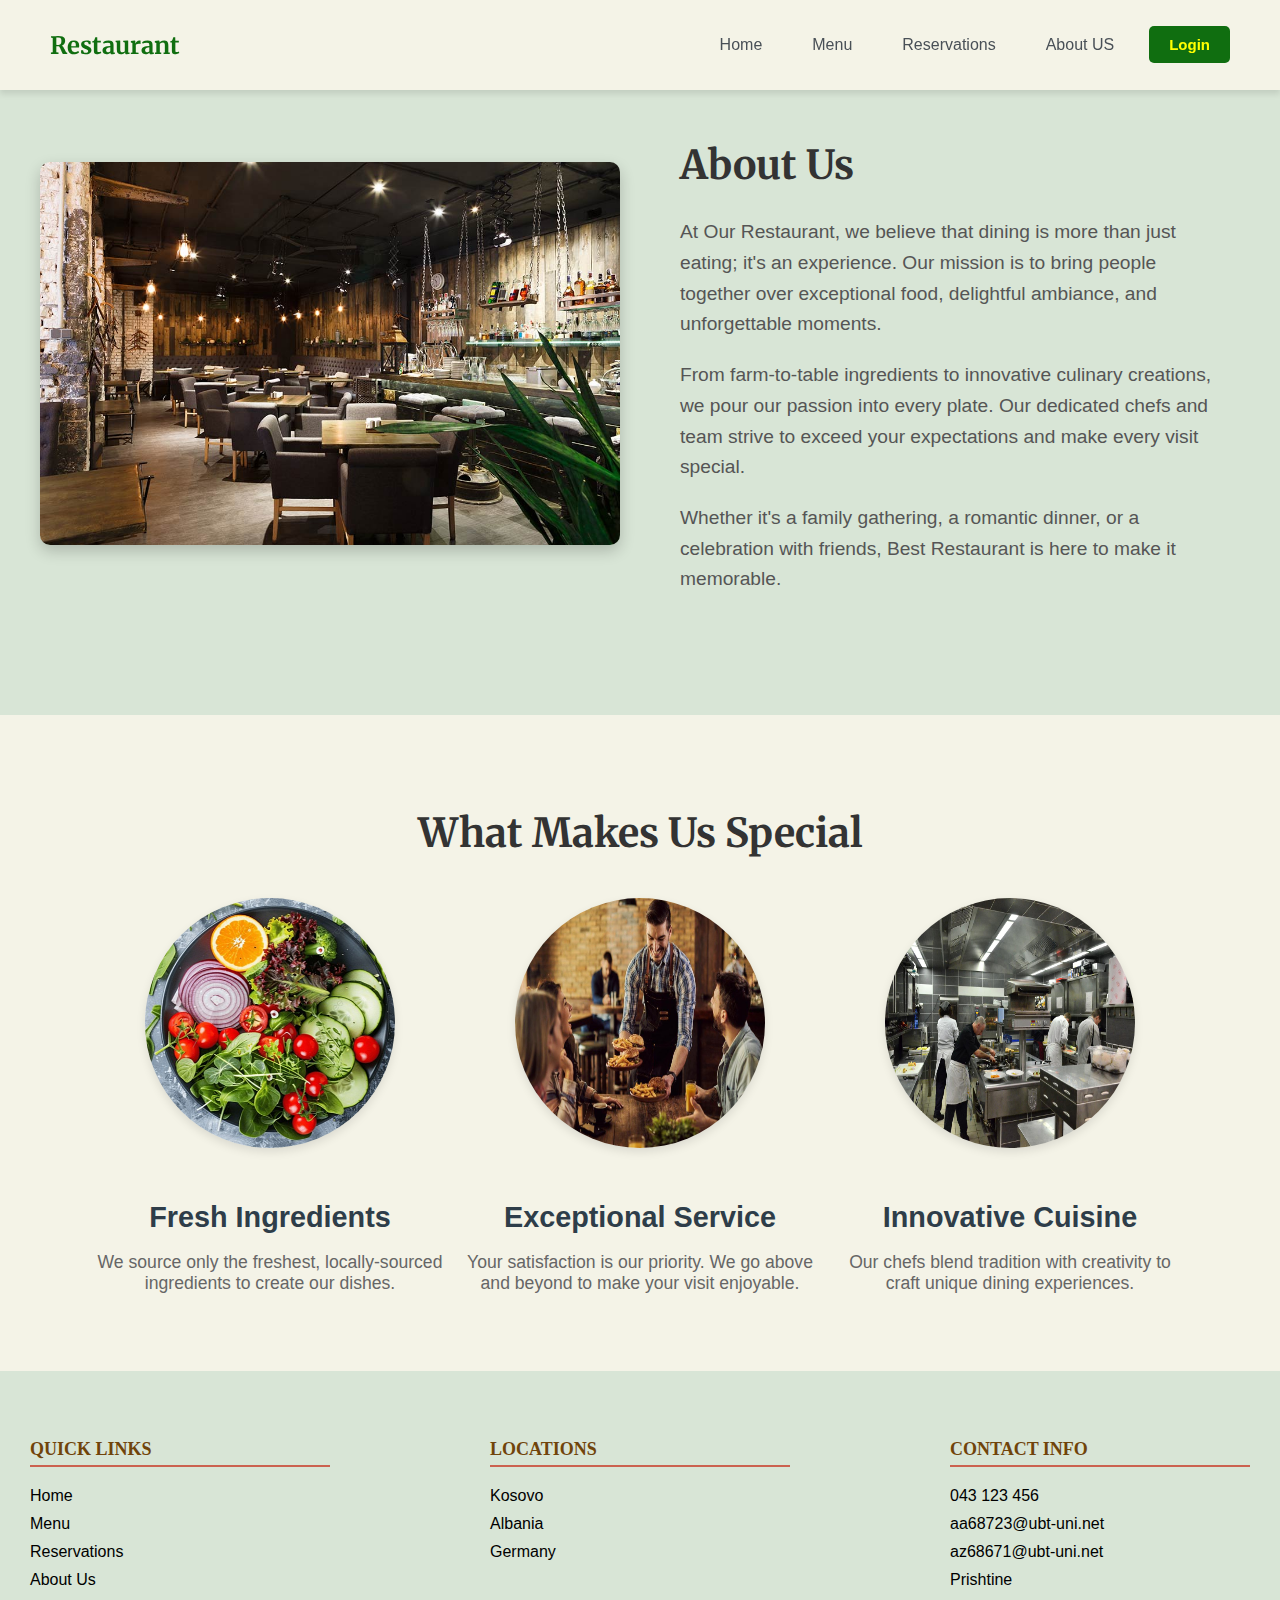
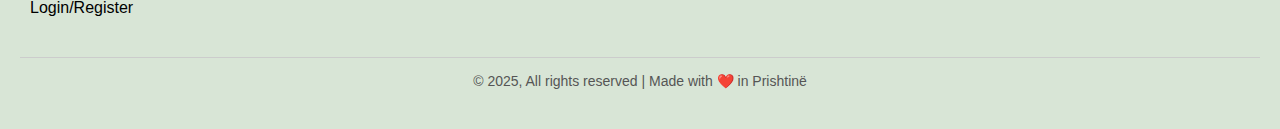
==== commit 0ca37d27: "Responsive for About" ====
--- a/about.html
+++ b/about.html
@@ -9,10 +9,11 @@
     <link href="https://fonts.googleapis.com/css2?family=Roboto:wght@400;700&family=Merriweather&display=swap" rel="stylesheet">
     <script defer src="script.js"></script>
     <link rel="stylesheet" href="header.css">
+    <link rel="stylesheet" href="footer.css">
 </head>
 <body>
     <!-- Header -->
-    <header class="header">
+     <header class="header">
         <div class="container">
             <!-- Logo -->
             <div class="logo">
@@ -42,17 +43,17 @@
     </header>
 
     <!-- About Section -->
-    <section class="about">
+    <section class="about" id="about">
         <div class="about-container">
             <!-- Image Section -->
             <div class="about-image">
-                <img src="RA.jpg" alt="Restaurant Ambiance">
+                <img src="img/RA.jpg" alt="Restaurant Ambiance">
             </div>
             <!-- Text Section -->
             <div class="about-text">
                 <h2>About Us</h2>
                 <p>
-                    At Our Restaurant, we believe that dining is more than just eating; it’s an experience. 
+                    At Our Restaurant, we believe that dining is more than just eating; it's an experience. 
                     Our mission is to bring people together over exceptional food, delightful ambiance, and unforgettable moments.
                 </p>
                 <p>
@@ -60,7 +61,7 @@
                     Our dedicated chefs and team strive to exceed your expectations and make every visit special.
                 </p>
                 <p>
-                    Whether it’s a family gathering, a romantic dinner, or a celebration with friends, Best Restaurant is here to make it memorable.
+                    Whether it's a family gathering, a romantic dinner, or a celebration with friends, Best Restaurant is here to make it memorable.
                 </p>
             </div>
         </div>
@@ -71,17 +72,17 @@
         <h2>What Makes Us Special</h2>
         <div class="values-container">
             <div class="value-box">
-                <img src="fresh.jpg" alt="Fresh Ingredients">
+                <img src="img/fresh.jpg" alt="Fresh Ingredients">
                 <h3>Fresh Ingredients</h3>
                 <p>We source only the freshest, locally-sourced ingredients to create our dishes.</p>
             </div>
             <div class="value-box">
-                <img src="service.jpg" alt="Exceptional Service">
+                <img src="img/service.jpg" alt="Exceptional Service">
                 <h3>Exceptional Service</h3>
                 <p>Your satisfaction is our priority. We go above and beyond to make your visit enjoyable.</p>
             </div>
             <div class="value-box">
-                <img src="cuisine.jpg" alt="Innovative Cuisine">
+                <img src="img/cuisine.jpg" alt="Innovative Cuisine">
                 <h3>Innovative Cuisine</h3>
                 <p>Our chefs blend tradition with creativity to craft unique dining experiences.</p>
             </div>
@@ -89,38 +90,39 @@
     </section>
 
     <!-- Footer -->
+    
     <footer>
-        <section class="footer">
-            <div class="box-container">
-                <div class="box">
-                    <h3>Quick Links</h3>
-                    <ul>
-                        <li><a href="index.html">Home</a></li>
-                        <li><a href="menu.html">Menu</a></li>
-                        <li><a href="Reservations.html">Reservations</a></li>
-                        <li><a href="about.html">About Us</a></li>
-                        <li><a href="login.html">Login/Register</a></li>
-                    </ul>
-                </div>
-                <div class="box">
-                    <h3>Locations</h3>
-                    <ol>
-                        <li><a href="#">Kosovo</a></li>
-                        <li><a href="#">Albania</a></li>
-                        <li><a href="#">Germany</a></li>
-                    </ol>
-                </div>
-                <div class="box">
-                    <h3>Contact Info</h3>
-                    <ul>
-                        <li><a href="#">043 123 456</a></li>
-                        <li><a href="#">aa68723@ubt-uni.net</a></li>
-                        <li><a href="#">az68671@ubt-uni.net</a></li>
-                        <li><a href="#">Prishtine</a></li>
-                    </ul>
-                </div>
-            </div>
-        </section>
+        <div class="box">
+            <h3>Quick Links</h3>
+            <ul>
+                <li><a href="index.html">Home</a></li>
+                <li><a href="menu.html">Menu</a></li>
+                <li><a href="Reservations.html">Reservations</a></li>
+                <li><a href="about.html">About Us</a></li>
+                <li><a href="login.html">Login/Register</a></li>
+            </ul>
+        </div>
+        <div class="box">
+            <h3>Locations</h3>
+            <ul>
+                <li><a href="#">Kosovo</a></li>
+                <li><a href="#">Albania</a></li>
+                <li><a href="#">Germany</a></li>
+            </ul>
+        </div>
+        <div class="box">
+            <h3>Contact Info</h3>
+            <ul>
+                <li><a href="#">043 123 456</a></li>
+                <li><a href="#">aa68723@ubt-uni.net</a></li>
+                <li><a href="#">az68671@ubt-uni.net</a></li>
+                <li><a href="#">Prishtine</a></li>
+            </ul>
+        </div>
+        <div class="footer-bottom">
+            <p>© 2025, All rights reserved | Made with ❤️ in Prishtinë</p>
+        </div>
     </footer>
+    
 </body>
 </html>
--- a/about.css
+++ b/about.css
@@ -21,8 +21,7 @@
 }
 
 .about-container {
-line-height: 1.6;
-
+  line-height: 1.6;
   max-width: 1200px;
   display: flex;
   gap: 40px;
@@ -32,6 +31,7 @@
 }
 
 .about-image, .about-text {
+  
   flex: 1 1 45%; /* Çdo seksion merr 45% të gjerësisë, duke lënë 10% për hapësirë ndërmjet tyre */
   max-width: 600px; /* Rritur për të pasur një përmasë më të balancuar */
   box-sizing: border-box;
@@ -111,60 +111,12 @@
   color: #666;
 }
 
-/* Footer Section */
-footer {
-  background-color: #D8E5D6;
-  color: #0E150E;
-  padding: 20px;
-  text-align: center;
-}
-
-.footer .box-container {
-  display: flex;
-  justify-content: space-around;
-  flex-wrap: wrap;
-  max-width: 1200px;
-  margin: 0 auto;
-}
-
-.footer .box {
-  flex: 1 1 250px;
-  padding: 20px;
-}
-
-.footer h3 {
-  font-size: 20px;
-  color: #ff6347;
-  margin-bottom: 15px;
-  text-transform: uppercase;
-}
-
-.footer ul, .footer ol {
-  list-style: none;
-  padding: 0;
-  margin: 0;
-}
-
-.footer li {
-  margin: 5px 0;
-}
-
-.footer a {
-  color: #0E150E;
-  text-decoration: none;
-  font-size: 16px;
-  transition: color 0.3s;
-}
-
-.footer a:hover {
-  color: aqua;
-}
-
-/* Per ekranet e vogla */
-@media (max-width: 768px) {
-  .footer .box-container {
+@media (max-width: 974px) {
+  .about-container{
+    padding-top: 50px;
+    box-sizing: border-box;
     flex-direction: column;
-    align-items: center;
+    display: flex;
   }
 
-}
+}--- a/header.css
+++ b/header.css
@@ -95,33 +95,33 @@
 }
 
 
+
 /* Mobile Responsive Menu */
-@media (max-width: 788px) {
-    .nav {
+@media (max-width: 796px) {
+    #nav {
         position: fixed;
-        top: 0;
+        top: -100%; /* Fillon jashtë ekranit lart */
         left: 0;
-        width: 100%;
-        height: 100%;
-        background-color: rgba(255, 255, 255, 0.9);
-        backdrop-filter: blur(15px);
-        transform: translateY(-100%);
-        z-index: 2000;
-        display: flex;
-        flex-direction: column;
-        align-items: center;
-        justify-content: center;
-    }
-
-    .nav.active {
-        transform: translateY(0);
-        transition: transform 0.5s ease-in-out;
-    }
-
+        width: 100%; /* Mbush gjerësinë e ekranit */
+        height: 100%; /* Mbush gjithë lartësinë e ekranit */
+        background-color:#F4F3E7;
+        color: #fff;
+        transition: top 0.5s ease-in-out; /* Vetëm animacioni për lëvizje vertikale */
+        z-index: 1000;
+      }
+      
+      #nav.active {
+        top: 0; /* Menuja shfaqet plotësisht duke rrëshqitur poshtë */
+      }
+      
+      #nav.removed {
+        top: -100%; /* Menuja largohet lart */
+      }
+      
     .nav-list {
         list-style: none;
         padding: 0;
-        margin: 0;
+        margin: 20% 20%;
         text-align: center;
         display: flex;
         flex-direction: column;
@@ -140,19 +140,23 @@
         padding: 25px 0;
     }
     .login-button {
-        display: block;
+        display: inline-block; /* Inline-block për të ofruar më shumë fleksibilitet */
         font-size: 1.5rem;
-        text-decoration: none;
-        border-radius: 10px;
-        background-color:#106e10;
-        margin: 20px;
-        border-radius: 10px;
-        color: yellow;
-    }
-
-    .nav-link:hover, .login-button:hover {
-        color: #007bff;
-    }
+        text-decoration: none; /* Hiq vijën poshtë tekstit */
+        border-radius: 10px; /* Këndet e rrumbullakosura */
+        background-color: #106e10; /* Ngjyra e sfondit */
+        padding: 10px 30px; /* Përdorim padding uniform */
+        color: yellow; /* Ngjyra e tekstit */
+        text-align: center; /* Përqendrim i tekstit brenda butonit */
+        cursor: pointer; /* Tregon që elementi është klikues */
+        transition: background-color 0.3s ease, color 0.3s ease; /* Animacione për efekt interaktiv */
+    }
+    
+    .login-button:hover {
+        background-color: #0a4d0a; /* Ndryshon ngjyrën kur kalon miu mbi butonin */
+        color: white; /* Ndryshon ngjyrën e tekstit për më shumë kontrast */
+    }
+    
 
     .toggle-button {
         display: flex;
@@ -187,7 +191,7 @@
 }
 
 /* Large Screens */
-@media (min-width: 789px) {
+@media (min-width: 797px) {
     .nav {
         position: static;
         transform: none;
--- a/footer.css
+++ b/footer.css
@@ -0,0 +1,88 @@
+/* Stilizimi për footer-in */
+footer {
+  background-color: #D8E5D6;
+  color: black;
+  padding: 40px 20px;
+  display: flex;
+  flex-wrap: wrap;
+  justify-content: space-between;
+  align-items: flex-start;
+}
+
+footer .box {
+  flex: 1 1 300px; /* Fleksibilitet për shfaqje dinamike */
+  margin: 10px;
+  max-width: 300px;
+}
+
+footer .box h3 {
+  font-family: Garamond, serif;
+  color: rgb(112, 68, 10);
+  font-size: 18px;
+  margin-bottom: 20px;
+  text-transform: uppercase;
+  border-bottom: 2px solid #cc6250;
+  padding-bottom: 5px;
+}
+
+footer .box ul {
+  list-style: none;
+  padding: 0;
+  margin: 0;
+}
+
+footer .box ul li {
+  margin: 10px 0;
+}
+
+footer .box ul li a {
+  color: black;
+  text-decoration: none;
+  transition: color 0.3s;
+}
+
+footer .box ul li a:hover {
+  color: #3498db;
+}
+/* Pjesa për copyright */
+.footer-bottom {
+  width: 100%;
+  text-align: center;
+  margin-top: 20px;
+  padding-top: 15px;
+  border-top: 1px solid #ccc;
+  font-family: Arial, sans-serif;
+  font-size: 14px;
+  color: #555;
+}
+
+.footer-bottom p {
+  margin: 0;
+}
+
+/* Responsivitet për pajisje të vogla */
+@media (max-width: 768px) {
+  footer {
+      flex-direction: row;
+      align-items: flex-start;
+      text-align: flex-start;
+  }
+
+  footer .box {
+align-items: flex-start;  }
+}
+
+/* Responsivitet për pajisje shumë të vogla */
+@media (max-width: 480px) {
+  footer {
+      padding: 20px 10px;
+  }
+
+  footer .box h3 {
+      font-size: 16px;
+  }
+
+  footer .box ul li {
+      margin: 8px 0;
+  }
+}
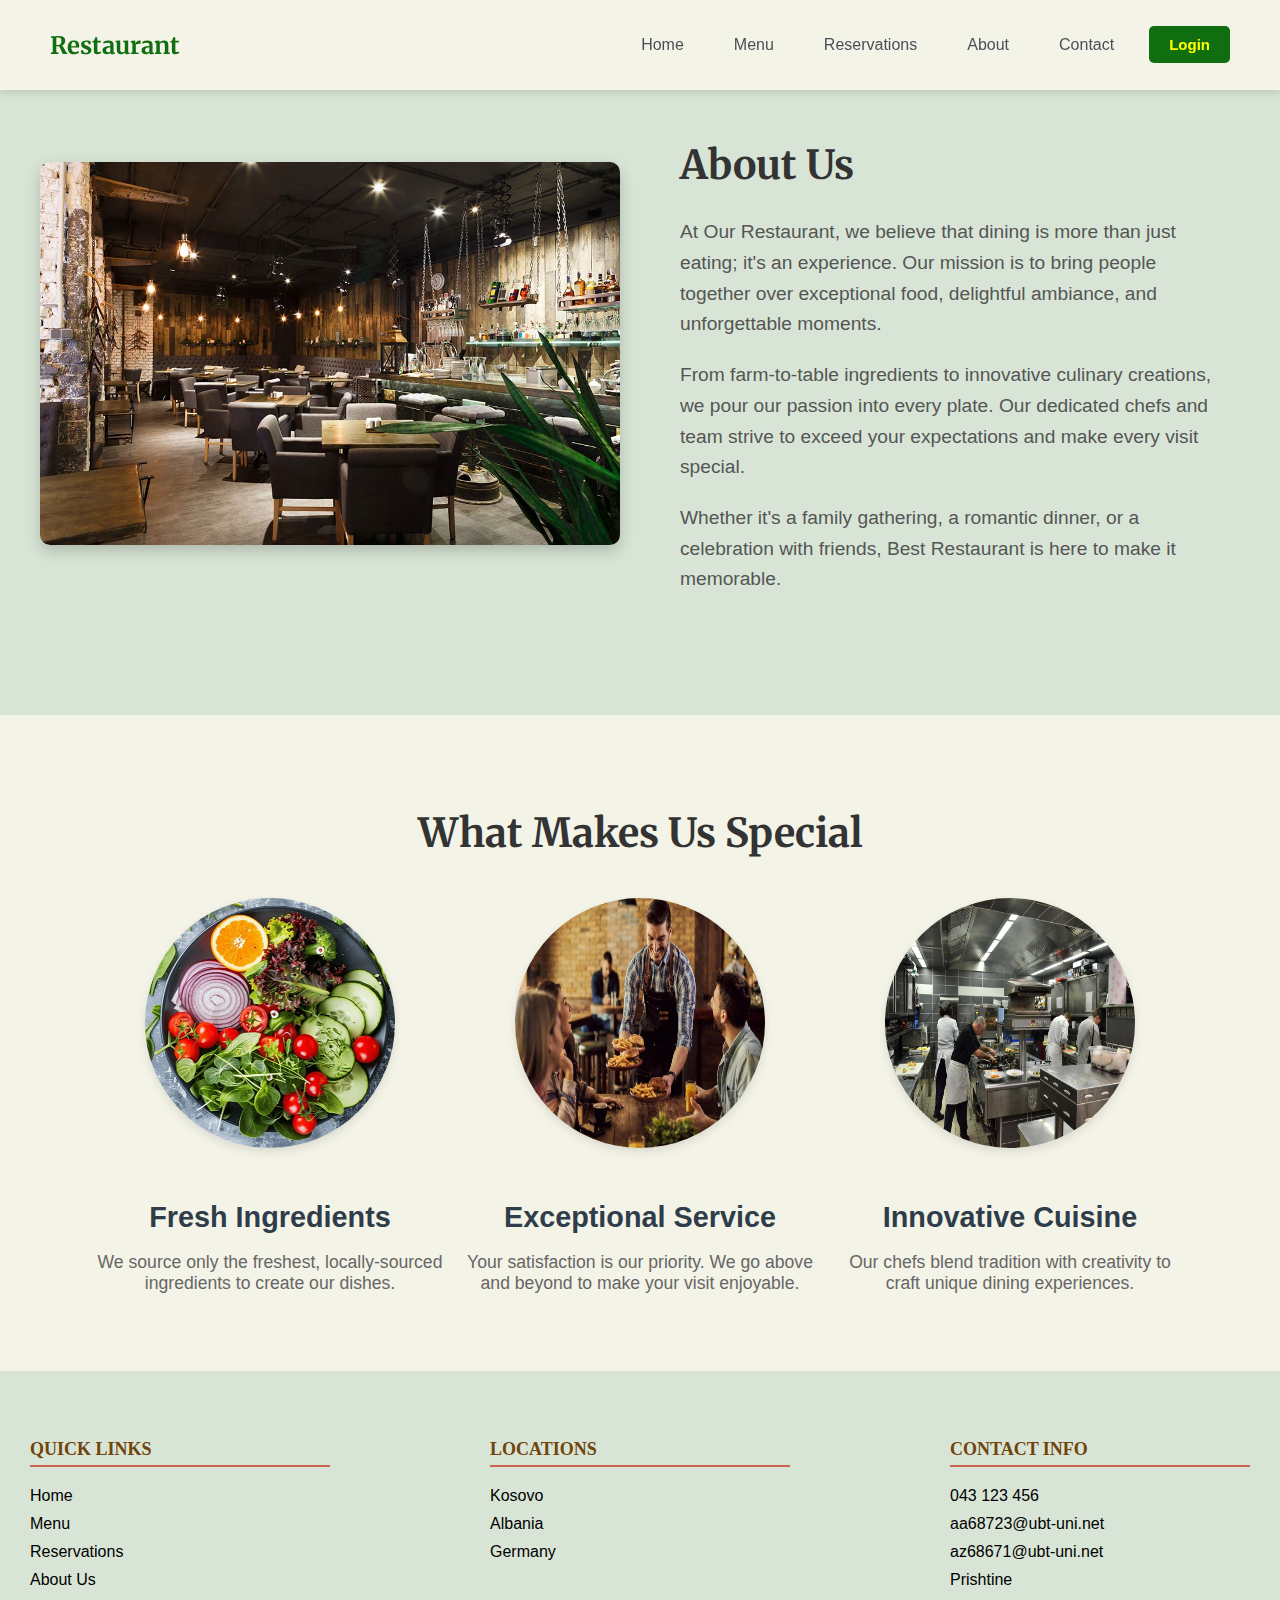
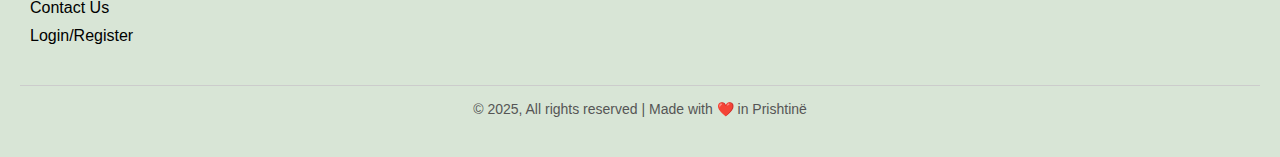
==== commit 0c95b004: "Some changes for responsive and links" ====
--- a/about.html
+++ b/about.html
@@ -34,7 +34,8 @@
                     <li><a href="index.html" class="nav-link">Home</a></li>
                     <li><a href="menu.html" class="nav-link">Menu</a></li>
                     <li><a href="reservations.html" class="nav-link">Reservations</a></li>
-                    <li><a href="about.html" class="nav-link">About US</a></li>
+                    <li><a href="about.html" class="nav-link">About</a></li>
+                    <li><a href="contact.html" class="nav-link">Contact</a></li>
                     <li><a href="login.html" class="login-button">Login</a></li>
                 </ul>
             </nav>
@@ -99,6 +100,7 @@
                 <li><a href="menu.html">Menu</a></li>
                 <li><a href="Reservations.html">Reservations</a></li>
                 <li><a href="about.html">About Us</a></li>
+                <li><a href="contact.html">Contact Us</a></li>
                 <li><a href="login.html">Login/Register</a></li>
             </ul>
         </div>
--- a/header.css
+++ b/header.css
@@ -97,7 +97,7 @@
 
 
 /* Mobile Responsive Menu */
-@media (max-width: 796px) {
+@media (max-width: 815px) {
     #nav {
         position: fixed;
         top: -100%; /* Fillon jashtë ekranit lart */
@@ -191,7 +191,7 @@
 }
 
 /* Large Screens */
-@media (min-width: 797px) {
+@media (min-width: 815px) {
     .nav {
         position: static;
         transform: none;
@@ -223,3 +223,12 @@
         margin: 0;
     }
 }
+@media (max-width: 865px) {
+    .container {
+        display: flex;
+        justify-content: space-between;
+        align-items: center;
+        padding: 0 30px;
+    }
+    
+}